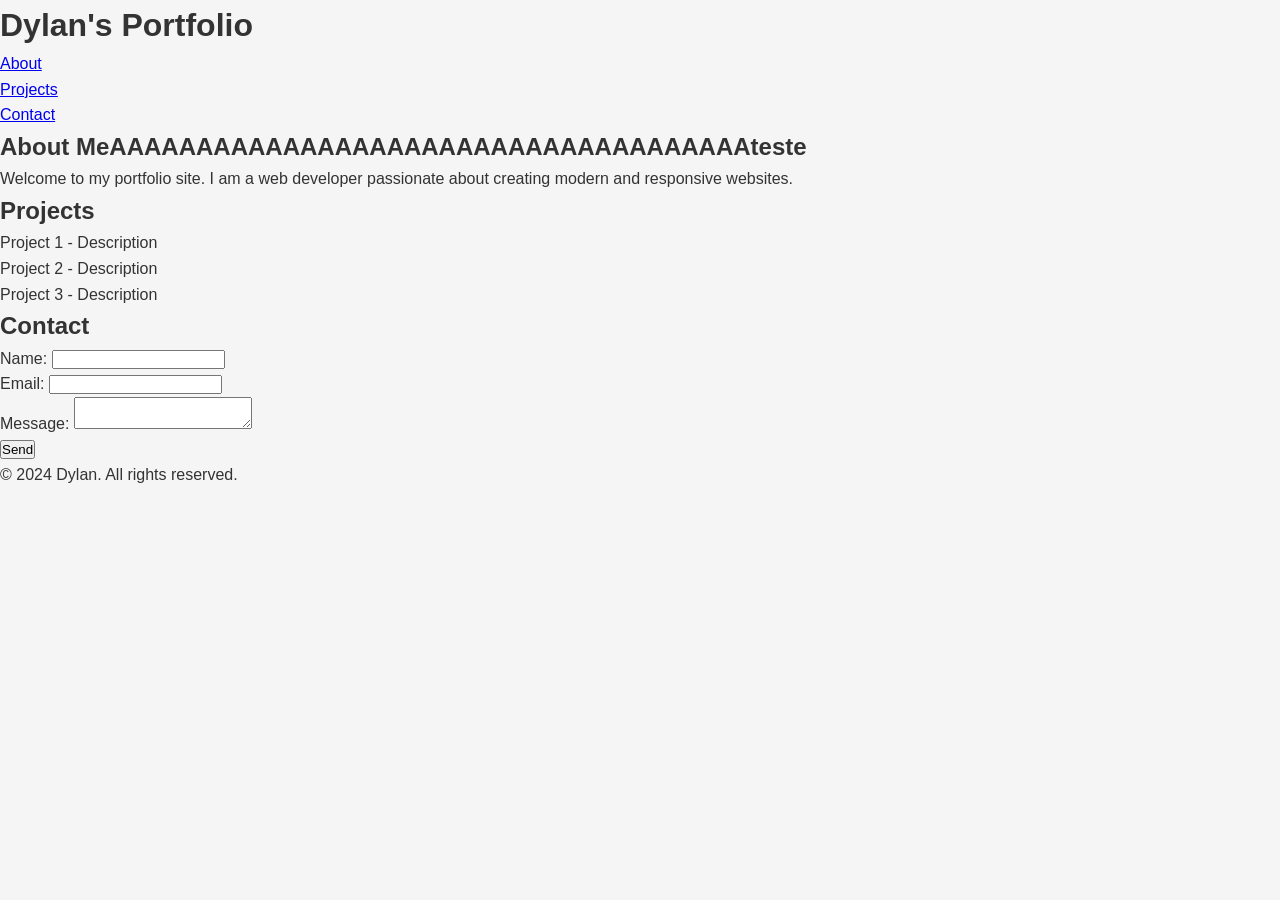
==== index.html @ d6aeb75c "test2" ====
<!DOCTYPE html>
<html lang="en">
<head>
    <meta charset="UTF-8">
    <meta name="viewport" content="width=device-width, initial-scale=1.0">
    <title>Portfolio Site</title>
    <link rel="stylesheet" href="src/style.css">
</head>
<body>
    <header>
        <h1>Dylan's Portfolio</h1>
        <nav>
            <ul>
                <li><a href="about.html">About</a></li>
                <li><a href="projects.html">Projects</a></li>
                <li><a href="contact.html">Contact</a></li>
            </ul>
        </nav>
    </header>
    <main>
        <section id="about">
            <h2>About MeAAAAAAAAAAAAAAAAAAAAAAAAAAAAAAAAAAAAAteste</h2>
            <p>Welcome to my portfolio site. I am a web developer passionate about creating modern and responsive websites.</p>
        </section>
        <section id="projects">
            <h2>Projects</h2>
            <ul>
                <li>Project 1 - Description</li>
                <li>Project 2 - Description</li>
                <li>Project 3 - Description</li>
            </ul>
        </section>
        <section id="contact">
            <h2>Contact</h2>
            <form>
                <label for="name">Name:</label>
                <input type="text" id="name" name="name" required>
                <br>
                <label for="email">Email:</label>
                <input type="email" id="email" name="email" required>
                <br>
                <label for="message">Message:</label>
                <textarea id="message" name="message" required></textarea>
                <br>
                <button type="submit">Send</button>
            </form>
        </section>
    </main>
    <footer>
        <p>&copy; 2024 Dylan. All rights reserved.</p>
    </footer>
</body>
</html>
---- src/style.css ----
/* Basic CSS Reset */
* {
    margin: 0;
    padding: 0;
    box-sizing: border-box;
}

/* Body Styling */
body {
    font-family: Arial, sans-serif;
    background-color: #f5f5f5;
    color: #333;
    line-height: 1.6;
}

/* Example Container */
.container {
    max-width: 800px;
    margin: 40px auto;
    padding: 20px;
    background: #fff;
    border-radius: 8px;
    box-shadow: 0 2px 8px rgba(0,0,0,0.1);
}

/* Example Button */
.button {
    display: inline-block;
    padding: 10px 20px;
    background: #0078d4;
    color: #fff;
    border: none;
    border-radius: 4px;
    cursor: pointer;
    text-decoration: none;
    font-size: 16px;
    transition: background 0.2s;
}

.button:hover {
    background: #005fa3;
}
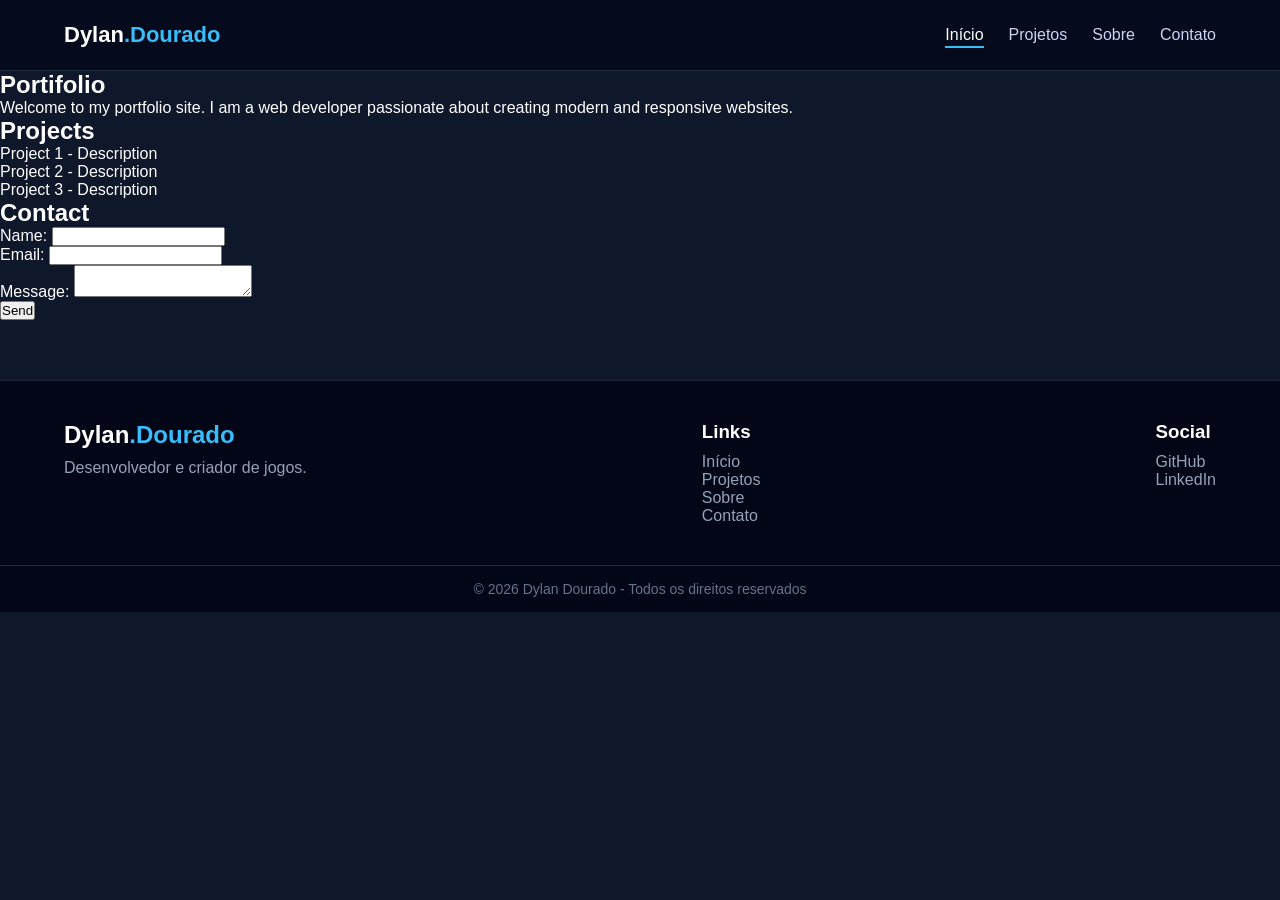
==== commit 5b96df04: "header e footer inicial" ====
--- a/index.html
+++ b/index.html
@@ -7,19 +7,12 @@
     <link rel="stylesheet" href="src/style.css">
 </head>
 <body>
-    <header>
-        <h1>Dylan's Portfolio</h1>
-        <nav>
-            <ul>
-                <li><a href="about.html">About</a></li>
-                <li><a href="projects.html">Projects</a></li>
-                <li><a href="contact.html">Contact</a></li>
-            </ul>
-        </nav>
-    </header>
+
+    <div id="header"></div>
+
     <main>
         <section id="about">
-            <h2>About MeAAAAAAAAAAAAAAAAAAAAAAAAAAAAAAAAAAAAAteste</h2>
+            <h2>Portifolio</h2>
             <p>Welcome to my portfolio site. I am a web developer passionate about creating modern and responsive websites.</p>
         </section>
         <section id="projects">
@@ -46,8 +39,10 @@
             </form>
         </section>
     </main>
-    <footer>
-        <p>&copy; 2024 Dylan. All rights reserved.</p>
-    </footer>
+
+    <div id="footer"></div>
+
+    <script src="/script.js"></script>
+
 </body>
 </html>
--- a/src/style.css
+++ b/src/style.css
@@ -1,42 +1,193 @@
-/* Basic CSS Reset */
+/* ===== RESET ===== */
 * {
     margin: 0;
     padding: 0;
     box-sizing: border-box;
 }
 
-/* Body Styling */
+/* ===== BODY ===== */
 body {
     font-family: Arial, sans-serif;
-    background-color: #f5f5f5;
-    color: #333;
-    line-height: 1.6;
+    background: #0f172a;
+    color: white;
 }
 
-/* Example Container */
+/* ===== CONTAINER ===== */
 .container {
-    max-width: 800px;
-    margin: 40px auto;
-    padding: 20px;
-    background: #fff;
-    border-radius: 8px;
-    box-shadow: 0 2px 8px rgba(0,0,0,0.1);
+    width: 90%;
+    max-width: 1200px;
+    margin: auto;
 }
 
-/* Example Button */
-.button {
-    display: inline-block;
-    padding: 10px 20px;
-    background: #0078d4;
-    color: #fff;
-    border: none;
-    border-radius: 4px;
-    cursor: pointer;
-    text-decoration: none;
-    font-size: 16px;
-    transition: background 0.2s;
+/* ===== HEADER ===== */
+.main-header {
+    position: sticky;
+    top: 0;
+    width: 100%;
+    background: rgba(2, 6, 23, 0.7);
+    backdrop-filter: blur(12px);
+    border-bottom: 1px solid #1e293b;
+    transition: 0.3s;
+    z-index: 1000;
 }
 
-.button:hover {
-    background: #005fa3;
+    /* efeito ao rolar */
+    .main-header.scrolled {
+        background: rgba(2, 6, 23, 1);
+        box-shadow: 0 4px 20px rgba(0,0,0,0.4);
+    }
+
+/* layout */
+.header-content {
+    display: flex;
+    justify-content: space-between;
+    align-items: center;
+    height: 70px;
+}
+
+/* ===== LOGO ===== */
+.logo a {
+    text-decoration: none;
+    font-size: 22px;
+    font-weight: bold;
+    color: white;
+}
+
+.logo span {
+    color: #38bdf8;
+}
+
+/* ===== NAV ===== */
+.nav-links {
+    list-style: none;
+    display: flex;
+    gap: 25px;
+}
+
+    .nav-links a {
+        text-decoration: none;
+        color: #cbd5f5;
+        position: relative;
+        transition: 0.3s;
+    }
+
+        /* underline animado */
+        .nav-links a::after {
+            content: "";
+            position: absolute;
+            width: 0%;
+            height: 2px;
+            background: #38bdf8;
+            left: 0;
+            bottom: -5px;
+            transition: 0.3s;
+        }
+
+        .nav-links a:hover {
+            color: white;
+        }
+
+            .nav-links a:hover::after {
+                width: 100%;
+            }
+
+        /* link ativo */
+        .nav-links a.active {
+            color: white;
+        }
+
+            .nav-links a.active::after {
+                width: 100%;
+            }
+
+/* ===== MOBILE ===== */
+.menu-toggle {
+    display: none;
+    font-size: 28px;
+    cursor: pointer;
+}
+
+/* RESPONSIVO */
+@media (max-width: 768px) {
+
+    .menu-toggle {
+        display: block;
+    }
+
+    .nav {
+        position: absolute;
+        top: 70px;
+        right: 0;
+        width: 100%;
+        background: #020617;
+        display: none;
+        flex-direction: column;
+        padding: 20px 0;
+    }
+
+        .nav.active {
+            display: flex;
+        }
+
+    .nav-links {
+        flex-direction: column;
+        align-items: center;
+        gap: 15px;
+    }
+}
+/* ===== FOOTER ===== */
+.main-footer {
+    background: #020617;
+    margin-top: 60px;
+    border-top: 1px solid #1e293b;
+}
+
+/* layout principal */
+.footer-content {
+    display: flex;
+    justify-content: space-between;
+    gap: 40px;
+    padding: 40px 0;
+}
+
+    /* t�tulos */
+    .footer-content h2,
+    .footer-content h3 {
+        margin-bottom: 10px;
+    }
+
+    .footer-content span {
+        color: #38bdf8;
+    }
+
+/* texto */
+.footer-left p {
+    color: #94a3b8;
+}
+
+/* listas */
+.footer-links ul,
+.footer-social ul {
+    list-style: none;
+}
+
+.footer-links a,
+.footer-social a {
+    text-decoration: none;
+    color: #94a3b8;
+    transition: 0.3s;
+}
+
+    .footer-links a:hover,
+    .footer-social a:hover {
+        color: #38bdf8;
+    }
+
+/* parte inferior */
+.footer-bottom {
+    text-align: center;
+    padding: 15px;
+    border-top: 1px solid #1e293b;
+    color: #64748b;
+    font-size: 14px;
 }
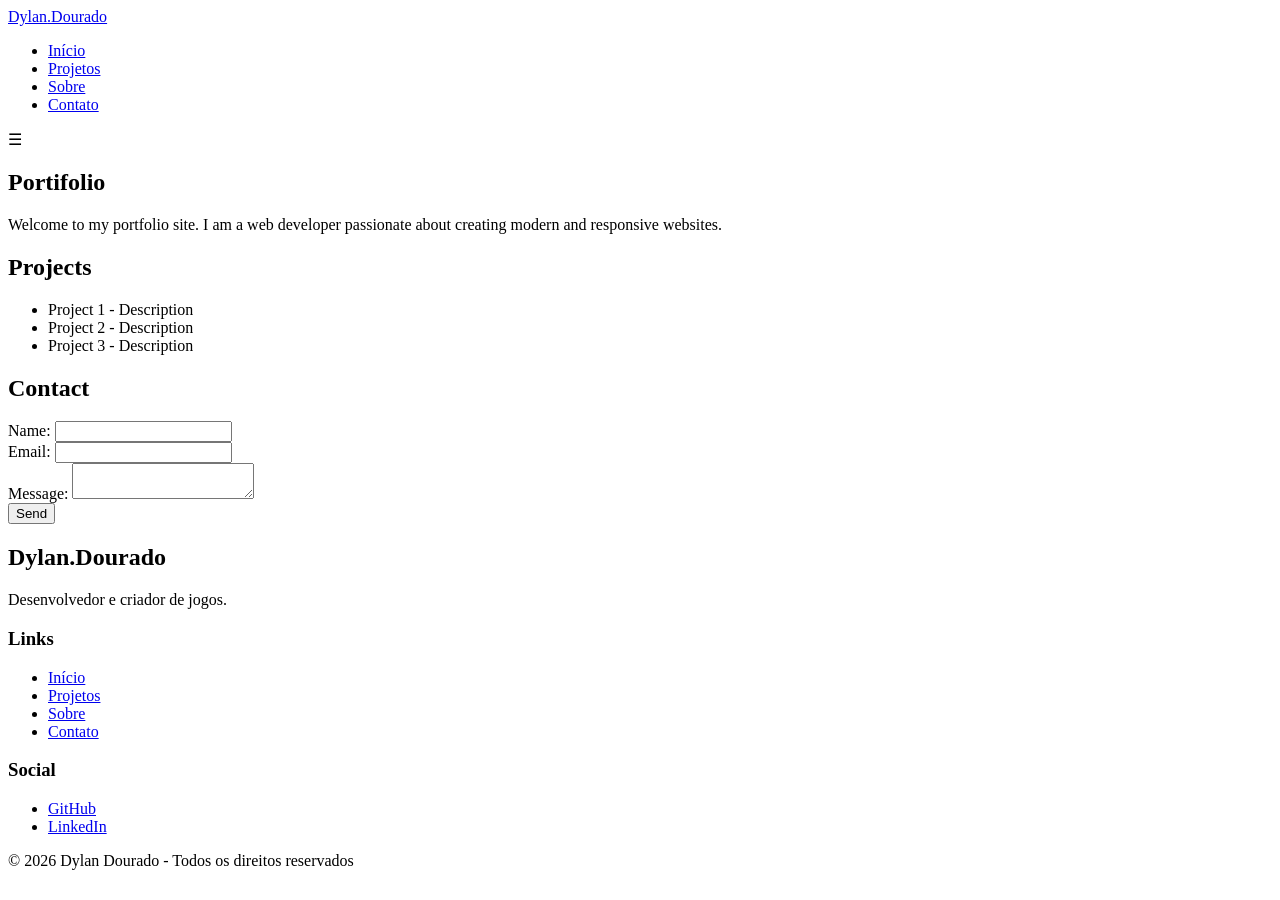
==== commit 256fde18: "a" ====
--- a/index.html
+++ b/index.html
@@ -4,7 +4,7 @@
     <meta charset="UTF-8">
     <meta name="viewport" content="width=device-width, initial-scale=1.0">
     <title>Portfolio Site</title>
-    <link rel="stylesheet" href="src/style.css">
+    <script src="script.js"></script>
 </head>
 <body>
 
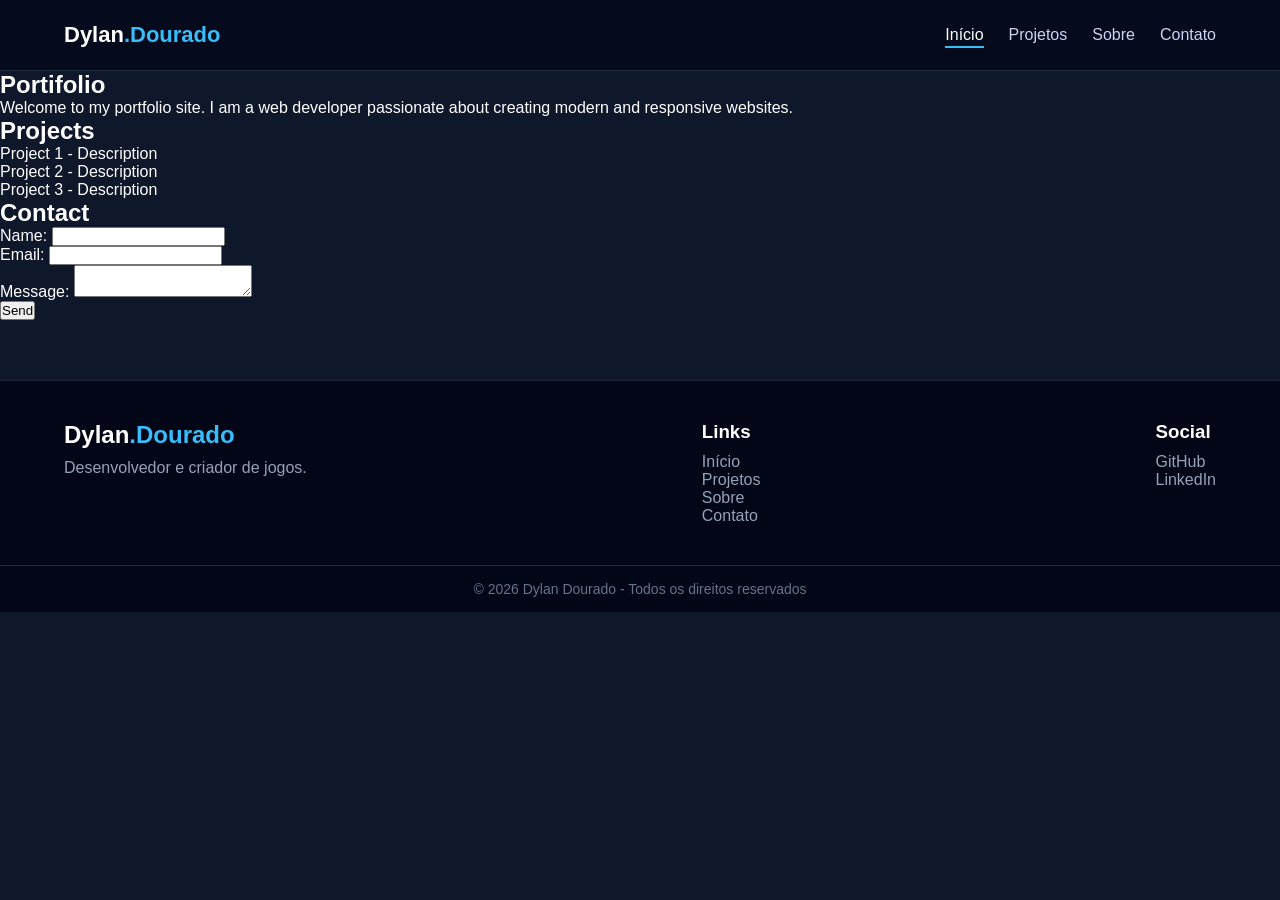
==== commit a171eaae: "aa" ====
--- a/index.html
+++ b/index.html
@@ -5,6 +5,7 @@
     <meta name="viewport" content="width=device-width, initial-scale=1.0">
     <title>Portfolio Site</title>
     <script src="script.js"></script>
+    <link rel="stylesheet" href="style.css">
 </head>
 <body>
 
--- a/style.css
+++ b/style.css
@@ -0,0 +1,193 @@
+/* ===== RESET ===== */
+* {
+    margin: 0;
+    padding: 0;
+    box-sizing: border-box;
+}
+
+/* ===== BODY ===== */
+body {
+    font-family: Arial, sans-serif;
+    background: #0f172a;
+    color: white;
+}
+
+/* ===== CONTAINER ===== */
+.container {
+    width: 90%;
+    max-width: 1200px;
+    margin: auto;
+}
+
+/* ===== HEADER ===== */
+.main-header {
+    position: sticky;
+    top: 0;
+    width: 100%;
+    background: rgba(2, 6, 23, 0.7);
+    backdrop-filter: blur(12px);
+    border-bottom: 1px solid #1e293b;
+    transition: 0.3s;
+    z-index: 1000;
+}
+
+    /* efeito ao rolar */
+    .main-header.scrolled {
+        background: rgba(2, 6, 23, 1);
+        box-shadow: 0 4px 20px rgba(0,0,0,0.4);
+    }
+
+/* layout */
+.header-content {
+    display: flex;
+    justify-content: space-between;
+    align-items: center;
+    height: 70px;
+}
+
+/* ===== LOGO ===== */
+.logo a {
+    text-decoration: none;
+    font-size: 22px;
+    font-weight: bold;
+    color: white;
+}
+
+.logo span {
+    color: #38bdf8;
+}
+
+/* ===== NAV ===== */
+.nav-links {
+    list-style: none;
+    display: flex;
+    gap: 25px;
+}
+
+    .nav-links a {
+        text-decoration: none;
+        color: #cbd5f5;
+        position: relative;
+        transition: 0.3s;
+    }
+
+        /* underline animado */
+        .nav-links a::after {
+            content: "";
+            position: absolute;
+            width: 0%;
+            height: 2px;
+            background: #38bdf8;
+            left: 0;
+            bottom: -5px;
+            transition: 0.3s;
+        }
+
+        .nav-links a:hover {
+            color: white;
+        }
+
+            .nav-links a:hover::after {
+                width: 100%;
+            }
+
+        /* link ativo */
+        .nav-links a.active {
+            color: white;
+        }
+
+            .nav-links a.active::after {
+                width: 100%;
+            }
+
+/* ===== MOBILE ===== */
+.menu-toggle {
+    display: none;
+    font-size: 28px;
+    cursor: pointer;
+}
+
+/* RESPONSIVO */
+@media (max-width: 768px) {
+
+    .menu-toggle {
+        display: block;
+    }
+
+    .nav {
+        position: absolute;
+        top: 70px;
+        right: 0;
+        width: 100%;
+        background: #020617;
+        display: none;
+        flex-direction: column;
+        padding: 20px 0;
+    }
+
+        .nav.active {
+            display: flex;
+        }
+
+    .nav-links {
+        flex-direction: column;
+        align-items: center;
+        gap: 15px;
+    }
+}
+/* ===== FOOTER ===== */
+.main-footer {
+    background: #020617;
+    margin-top: 60px;
+    border-top: 1px solid #1e293b;
+}
+
+/* layout principal */
+.footer-content {
+    display: flex;
+    justify-content: space-between;
+    gap: 40px;
+    padding: 40px 0;
+}
+
+    /* t�tulos */
+    .footer-content h2,
+    .footer-content h3 {
+        margin-bottom: 10px;
+    }
+
+    .footer-content span {
+        color: #38bdf8;
+    }
+
+/* texto */
+.footer-left p {
+    color: #94a3b8;
+}
+
+/* listas */
+.footer-links ul,
+.footer-social ul {
+    list-style: none;
+}
+
+.footer-links a,
+.footer-social a {
+    text-decoration: none;
+    color: #94a3b8;
+    transition: 0.3s;
+}
+
+    .footer-links a:hover,
+    .footer-social a:hover {
+        color: #38bdf8;
+    }
+
+/* parte inferior */
+.footer-bottom {
+    text-align: center;
+    padding: 15px;
+    border-top: 1px solid #1e293b;
+    color: #64748b;
+    font-size: 14px;
+}
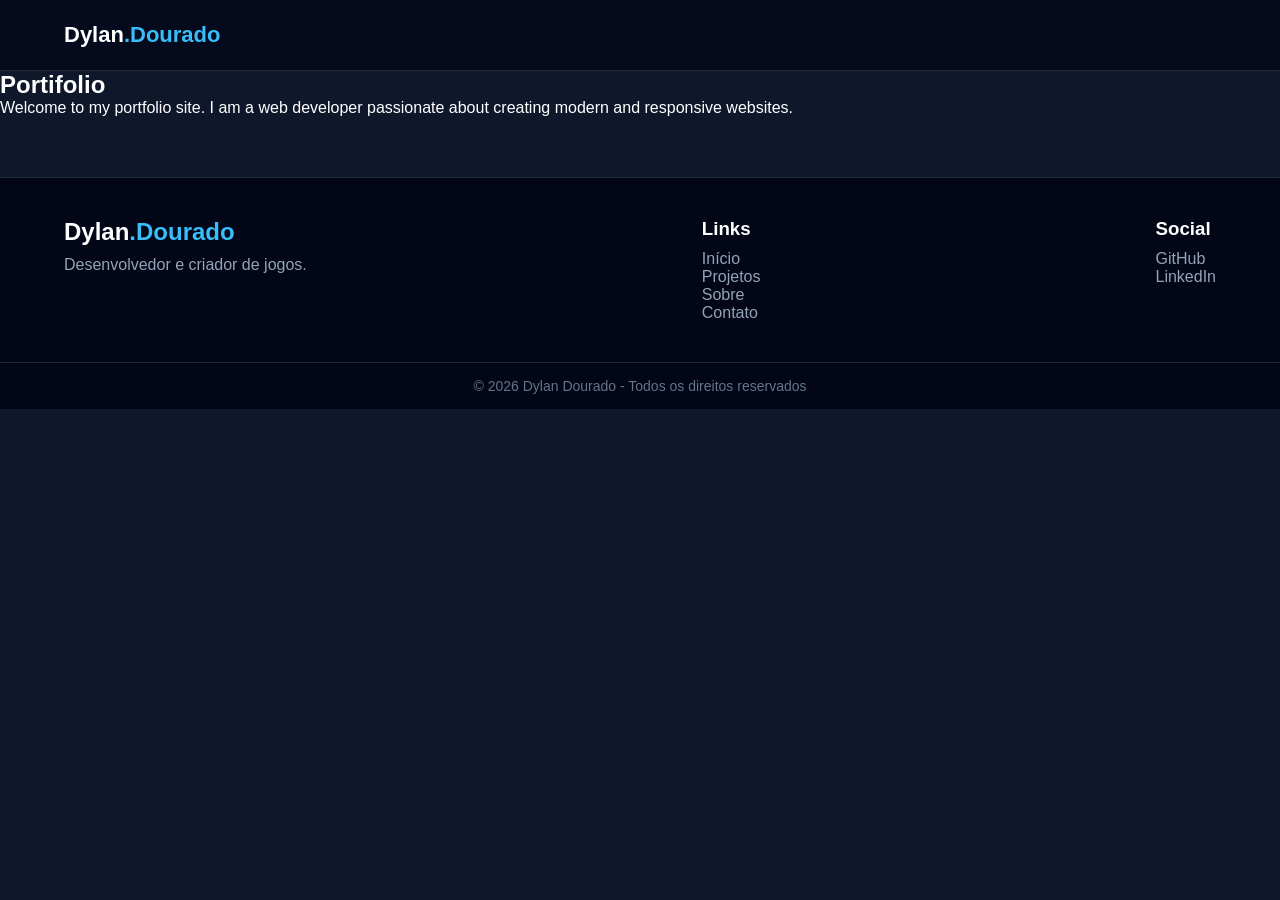
==== commit b19b8bba: "pagina contato" ====
--- a/index.html
+++ b/index.html
@@ -16,34 +16,13 @@
             <h2>Portifolio</h2>
             <p>Welcome to my portfolio site. I am a web developer passionate about creating modern and responsive websites.</p>
         </section>
-        <section id="projects">
-            <h2>Projects</h2>
-            <ul>
-                <li>Project 1 - Description</li>
-                <li>Project 2 - Description</li>
-                <li>Project 3 - Description</li>
-            </ul>
-        </section>
-        <section id="contact">
-            <h2>Contact</h2>
-            <form>
-                <label for="name">Name:</label>
-                <input type="text" id="name" name="name" required>
-                <br>
-                <label for="email">Email:</label>
-                <input type="email" id="email" name="email" required>
-                <br>
-                <label for="message">Message:</label>
-                <textarea id="message" name="message" required></textarea>
-                <br>
-                <button type="submit">Send</button>
-            </form>
-        </section>
+        
+        
     </main>
 
     <div id="footer"></div>
 
-    <script src="/script.js"></script>
+    <script src="script.js"></script>
 
 </body>
 </html>
--- a/style.css
+++ b/style.css
@@ -4,6 +4,13 @@
     padding: 0;
     box-sizing: border-box;
 }
+.nav {
+    display: none;
+}
+
+.nav.active {
+    display: flex;
+}
 
 /* ===== BODY ===== */
 body {
@@ -31,11 +38,11 @@
     z-index: 1000;
 }
 
-    /* efeito ao rolar */
-    .main-header.scrolled {
-        background: rgba(2, 6, 23, 1);
-        box-shadow: 0 4px 20px rgba(0,0,0,0.4);
-    }
+/* efeito ao rolar */
+.main-header.scrolled {
+    background: rgba(2, 6, 23, 1);
+    box-shadow: 0 4px 20px rgba(0,0,0,0.4);
+}
 
 /* layout */
 .header-content {
@@ -64,41 +71,41 @@
     gap: 25px;
 }
 
-    .nav-links a {
-        text-decoration: none;
-        color: #cbd5f5;
-        position: relative;
-        transition: 0.3s;
-    }
-
-        /* underline animado */
-        .nav-links a::after {
-            content: "";
-            position: absolute;
-            width: 0%;
-            height: 2px;
-            background: #38bdf8;
-            left: 0;
-            bottom: -5px;
-            transition: 0.3s;
-        }
-
-        .nav-links a:hover {
-            color: white;
-        }
-
-            .nav-links a:hover::after {
-                width: 100%;
-            }
-
-        /* link ativo */
-        .nav-links a.active {
-            color: white;
-        }
-
-            .nav-links a.active::after {
-                width: 100%;
-            }
+.nav-links a {
+    text-decoration: none;
+    color: #cbd5f5;
+    position: relative;
+    transition: 0.3s;
+}
+
+/* underline animado */
+.nav-links a::after {
+    content: "";
+    position: absolute;
+    width: 0%;
+    height: 2px;
+    background: #38bdf8;
+    left: 0;
+    bottom: -5px;
+    transition: 0.3s;
+}
+
+.nav-links a:hover {
+    color: white;
+}
+
+.nav-links a:hover::after {
+    width: 100%;
+}
+
+/* link ativo */
+.nav-links a.active {
+    color: white;
+}
+
+.nav-links a.active::after {
+    width: 100%;
+}
 
 /* ===== MOBILE ===== */
 .menu-toggle {
@@ -108,8 +115,8 @@
 }
 
 /* RESPONSIVO */
-@media (max-width: 768px) {
-
+@media (max-width: 768px) 
+{
     .menu-toggle {
         display: block;
     }
@@ -125,9 +132,9 @@
         padding: 20px 0;
     }
 
-        .nav.active {
-            display: flex;
-        }
+    .nav.active {
+        display: flex;
+    }
 
     .nav-links {
         flex-direction: column;
@@ -190,4 +197,94 @@
     border-top: 1px solid #1e293b;
     color: #64748b;
     font-size: 14px;
+}
+
+/* ===== CONTACT PAGE ===== */
+.contact-main {
+    min-height: 80vh;
+    display: flex;
+    align-items: center;
+    padding: 40px 0;
+}
+
+.contact-section {
+    width: 90%;
+    max-width: 1100px;
+    margin: auto;
+    display: flex;
+    gap: 40px;
+}
+
+/* INFO */
+.contact-info {
+    flex: 1;
+}
+
+    .contact-info h1 {
+        font-size: 32px;
+        margin-bottom: 10px;
+    }
+
+    .contact-info p {
+        color: #94a3b8;
+        margin-bottom: 20px;
+    }
+
+.contact-details p {
+    margin-top: 10px;
+}
+
+/* FORM */
+.contact-form {
+    flex: 1;
+    background: #020617;
+    padding: 30px;
+    border-radius: 12px;
+    box-shadow: 0 0 20px rgba(0,0,0,0.3);
+}
+
+.form-group {
+    margin-bottom: 15px;
+}
+
+    .form-group label {
+        display: block;
+        margin-bottom: 5px;
+    }
+
+    .form-group input,
+    .form-group textarea {
+        width: 100%;
+        padding: 10px;
+        border-radius: 6px;
+        border: none;
+        outline: none;
+    }
+
+    .form-group textarea {
+        min-height: 120px;
+    }
+
+button {
+    width: 100%;
+    padding: 12px;
+    background: #38bdf8;
+    border: none;
+    border-radius: 6px;
+    color: black;
+    font-weight: bold;
+    cursor: pointer;
+    transition: 0.3s;
+}
+
+    button:hover {
+        background: #0ea5e9;
+    }
+
+/* RESPONSIVO */
+@media (max-width: 768px) {
+
+    .contact-section {
+        flex-direction: column;
+    }
 }
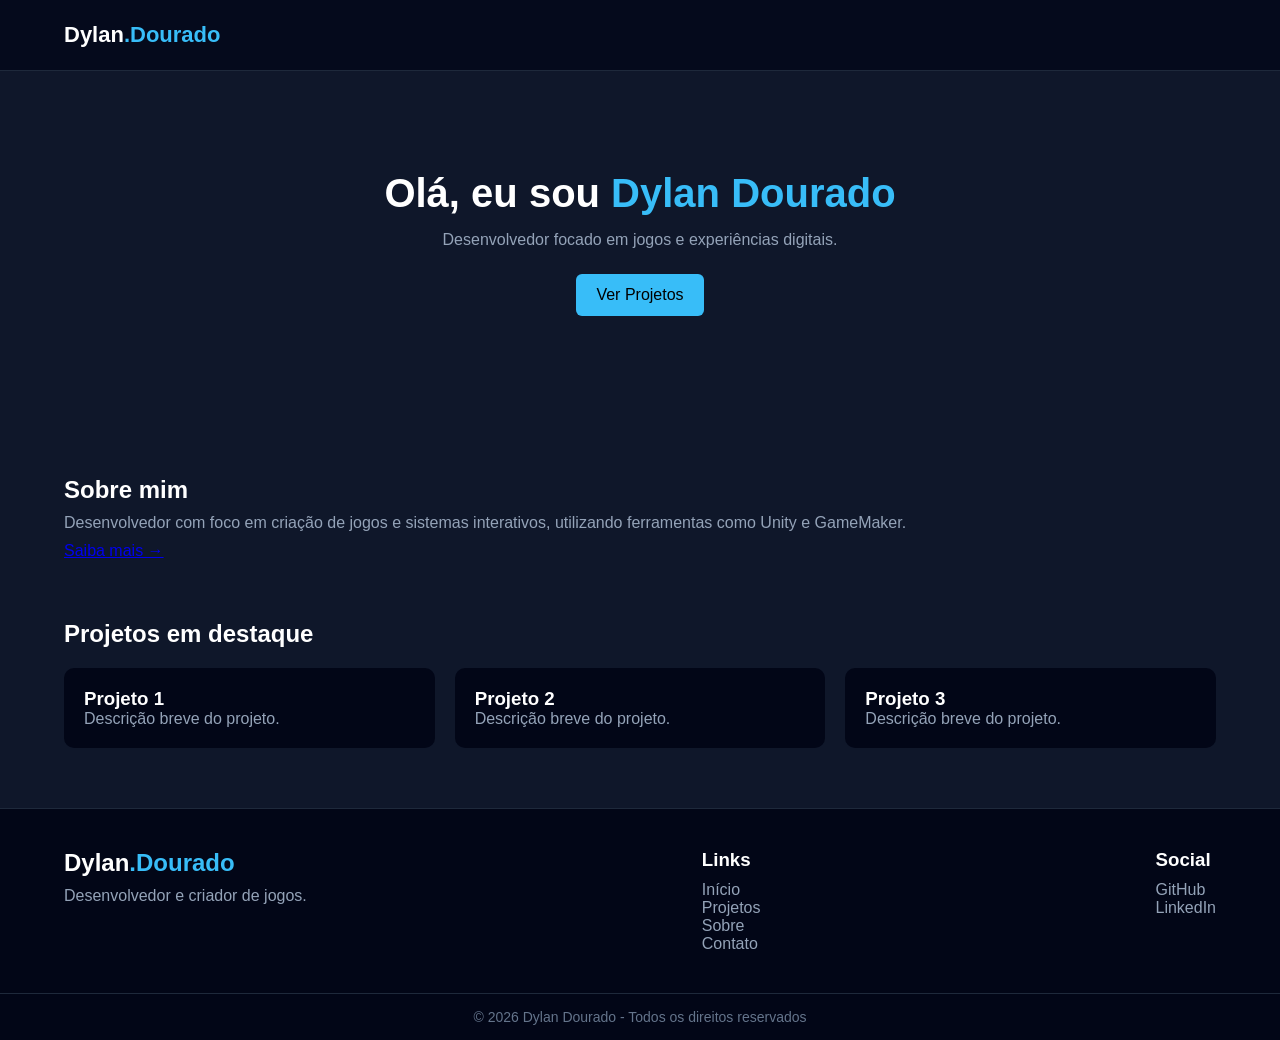
==== commit 1bfaec5c: "versao 1 incompleta" ====
--- a/index.html
+++ b/index.html
@@ -1,23 +1,62 @@
 <!DOCTYPE html>
-<html lang="en">
+<html lang="pt-BR">
 <head>
     <meta charset="UTF-8">
+    <title>Home</title>
     <meta name="viewport" content="width=device-width, initial-scale=1.0">
-    <title>Portfolio Site</title>
-    <script src="script.js"></script>
     <link rel="stylesheet" href="style.css">
 </head>
+
 <body>
 
     <div id="header"></div>
 
     <main>
-        <section id="about">
-            <h2>Portifolio</h2>
-            <p>Welcome to my portfolio site. I am a web developer passionate about creating modern and responsive websites.</p>
+
+        <!-- HERO -->
+        <section class="hero">
+            <div class="container hero-content">
+                <h1>Olá, eu sou <span>Dylan Dourado</span></h1>
+                <p>Desenvolvedor focado em jogos e experiências digitais.</p>
+                <a href="projects.html" class="btn">Ver Projetos</a>
+            </div>
         </section>
-        
-        
+
+        <!-- SOBRE RESUMO -->
+        <section class="about-preview container">
+            <h2>Sobre mim</h2>
+            <p>
+                Desenvolvedor com foco em criação de jogos e sistemas interativos,
+                utilizando ferramentas como Unity e GameMaker.
+            </p>
+            <a href="about.html">Saiba mais →</a>
+        </section>
+
+        <!-- PROJETOS -->
+        <section class="projects-preview container">
+            <h2>Projetos em destaque</h2>
+
+            <div class="projects-grid">
+
+                <div class="project-card">
+                    <h3>Projeto 1</h3>
+                    <p>Descrição breve do projeto.</p>
+                </div>
+
+                <div class="project-card">
+                    <h3>Projeto 2</h3>
+                    <p>Descrição breve do projeto.</p>
+                </div>
+
+                <div class="project-card">
+                    <h3>Projeto 3</h3>
+                    <p>Descrição breve do projeto.</p>
+                </div>
+
+            </div>
+
+        </section>
+
     </main>
 
     <div id="footer"></div>
--- a/style.css
+++ b/style.css
@@ -287,4 +287,161 @@
     .contact-section {
         flex-direction: column;
     }
+}
+
+/* ===== THANK YOU PAGE ===== */
+.thanks-main {
+    min-height: 80vh;
+    display: flex;
+    align-items: center;
+    justify-content: center;
+}
+
+/* caixa central */
+.thanks-box {
+    background: #020617;
+    padding: 40px;
+    border-radius: 12px;
+    text-align: center;
+    max-width: 500px;
+    width: 90%;
+    box-shadow: 0 0 25px rgba(0,0,0,0.4);
+}
+
+/* t�tulo */
+.thanks-box h1 {
+    font-size: 28px;
+    margin-bottom: 10px;
+}
+
+/* texto */
+.thanks-box p {
+    color: #94a3b8;
+    margin-bottom: 20px;
+}
+
+/* bot�o */
+.thanks-box a {
+    display: inline-block;
+    padding: 12px 20px;
+    background: #38bdf8;
+    color: black;
+    text-decoration: none;
+    border-radius: 6px;
+    font-weight: bold;
+    transition: 0.3s;
+}
+
+.thanks-box a:hover {
+    background: #0ea5e9;
+}
+
+/* anima��o leve */
+.thanks-box {
+    animation: fadeIn 0.6s ease-in-out;
+}
+
+@keyframes fadeIn {
+    from {
+        opacity: 0;
+        transform: translateY(20px);
+    }
+
+    to {
+        opacity: 1;
+        transform: translateY(0);
+    }
+}
+
+/* ===== HERO ===== */
+.hero {
+    padding: 100px 0;
+    text-align: center;
+}
+
+    .hero h1 {
+        font-size: 40px;
+    }
+
+    .hero span {
+        color: #38bdf8;
+    }
+
+    .hero p {
+        color: #94a3b8;
+        margin: 15px 0;
+    }
+
+.btn {
+    display: inline-block;
+    padding: 12px 20px;
+    background: #38bdf8;
+    color: black;
+    text-decoration: none;
+    border-radius: 6px;
+    margin-top: 10px;
+}
+
+/* ===== SECTIONS ===== */
+.about-preview,
+.projects-preview {
+    margin: 60px auto;
+}
+
+    .about-preview p {
+        margin: 10px 0;
+        color: #94a3b8;
+    }
+
+/* ===== PROJECTS ===== */
+.projects-grid {
+    display: grid;
+    grid-template-columns: repeat(3, 1fr);
+    gap: 20px;
+    margin-top: 20px;
+}
+
+.project-card {
+    background: #020617;
+    padding: 20px;
+    border-radius: 10px;
+    transition: 0.3s;
+}
+
+    .project-card:hover {
+        transform: translateY(-5px);
+    }
+
+    .project-card p {
+        color: #94a3b8;
+    }
+
+/* ===== ABOUT ===== */
+.about-page {
+    padding: 60px 0;
+}
+
+.skills {
+    margin-top: 20px;
+}
+
+    .skills li {
+        margin-bottom: 10px;
+    }
+
+/* ===== PROJECT PAGE ===== */
+.projects-page {
+    padding: 60px 0;
+}
+
+/* RESPONSIVO */
+@media (max-width: 768px) {
+
+    .projects-grid {
+        grid-template-columns: 1fr;
+    }
+
+    .hero h1 {
+        font-size: 28px;
+    }
 }
